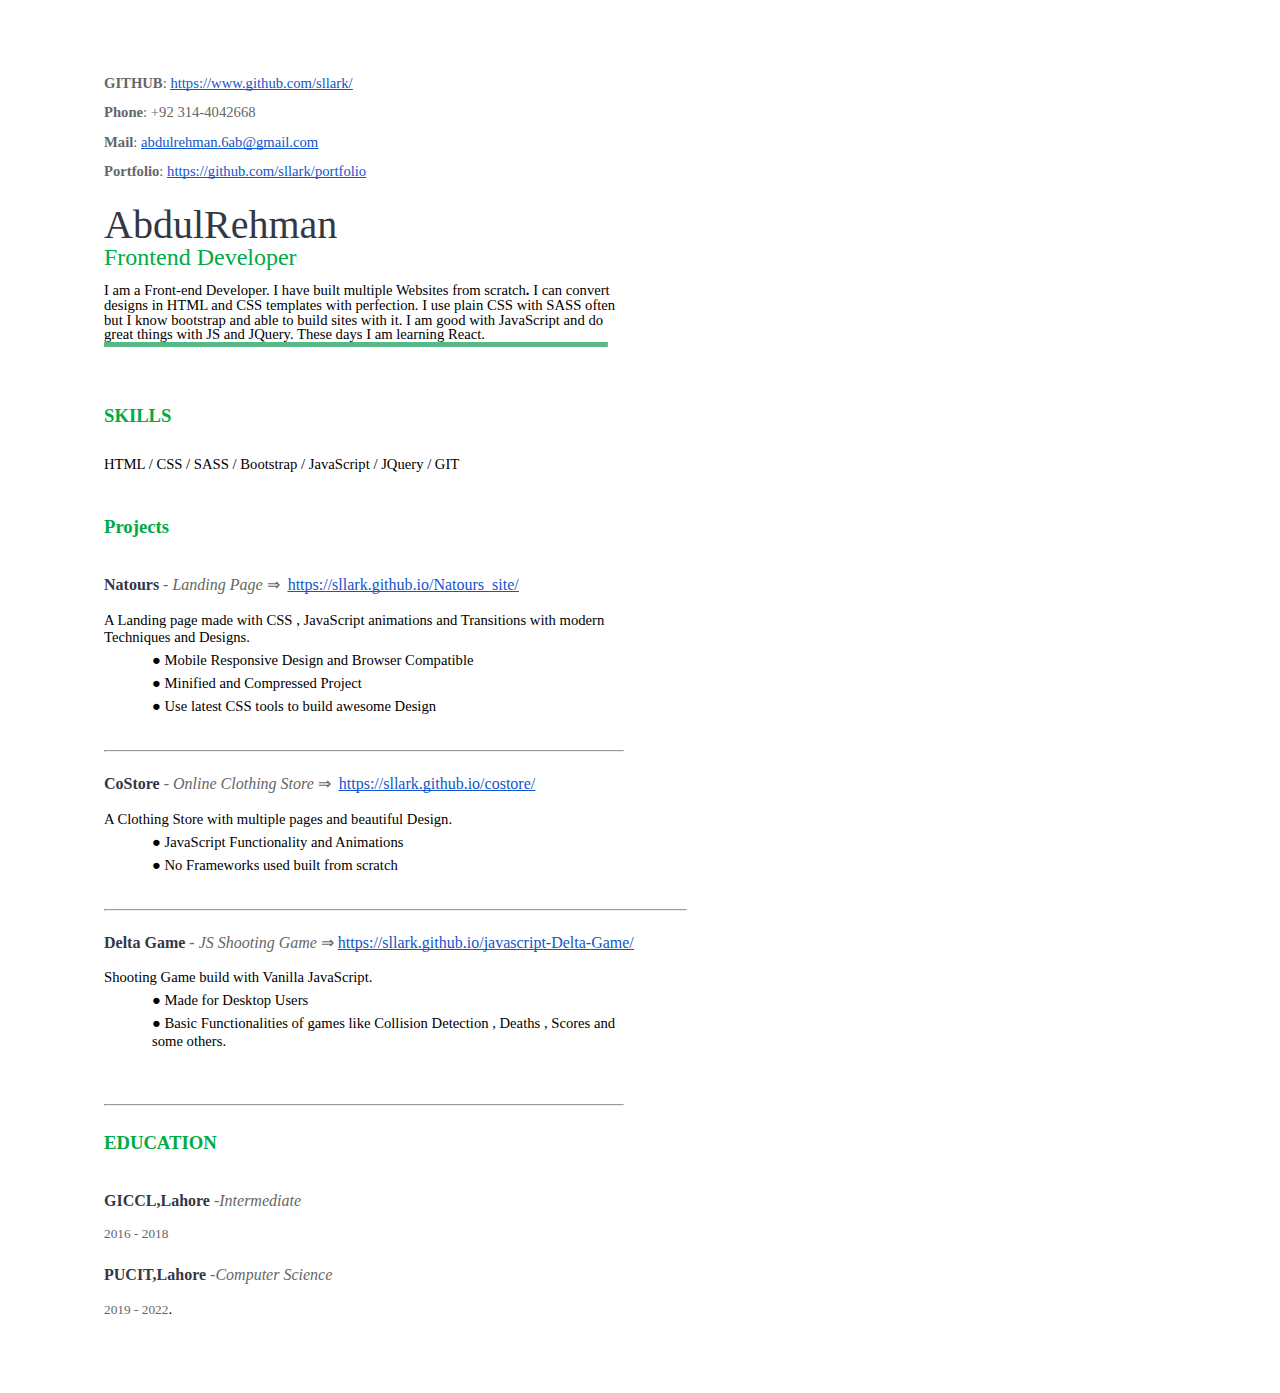
==== Resume.html @ 4c6b4645 "add Resume in Porfolio" ====
<html><head><meta content="text/html; charset=UTF-8" http-equiv="content-type"><style type="text/css">@import url('https://themes.googleusercontent.com/fonts/css?kit=3qINvnjb346LubKDfLRn69t6G6Z1RrRfgULZ1AHo7mPOfsfM6rvuuu7h1pY3r_-A');ul.lst-kix_q43nwmkvrt8-7{list-style-type:none}ul.lst-kix_q43nwmkvrt8-6{list-style-type:none}ul.lst-kix_q43nwmkvrt8-8{list-style-type:none}ul.lst-kix_q43nwmkvrt8-3{list-style-type:none}ul.lst-kix_q43nwmkvrt8-2{list-style-type:none}ul.lst-kix_q43nwmkvrt8-5{list-style-type:none}ul.lst-kix_q43nwmkvrt8-4{list-style-type:none}ul.lst-kix_71cy10c6bo5c-8{list-style-type:none}ul.lst-kix_71cy10c6bo5c-7{list-style-type:none}ul.lst-kix_71cy10c6bo5c-6{list-style-type:none}ul.lst-kix_71cy10c6bo5c-5{list-style-type:none}ul.lst-kix_71cy10c6bo5c-4{list-style-type:none}ul.lst-kix_71cy10c6bo5c-3{list-style-type:none}ul.lst-kix_71cy10c6bo5c-2{list-style-type:none}.lst-kix_q43nwmkvrt8-0>li:before{content:"\0025cf  "}.lst-kix_q43nwmkvrt8-1>li:before{content:"\0025cb  "}ul.lst-kix_71cy10c6bo5c-1{list-style-type:none}ul.lst-kix_71cy10c6bo5c-0{list-style-type:none}.lst-kix_q43nwmkvrt8-2>li:before{content:"\0025a0  "}.lst-kix_q43nwmkvrt8-4>li:before{content:"\0025cb  "}ul.lst-kix_dpieomdpoi58-0{list-style-type:none}ul.lst-kix_dpieomdpoi58-1{list-style-type:none}.lst-kix_q43nwmkvrt8-3>li:before{content:"\0025cf  "}ul.lst-kix_dpieomdpoi58-4{list-style-type:none}.lst-kix_q43nwmkvrt8-8>li:before{content:"\0025a0  "}ul.lst-kix_dpieomdpoi58-5{list-style-type:none}ul.lst-kix_dpieomdpoi58-2{list-style-type:none}ul.lst-kix_dpieomdpoi58-3{list-style-type:none}ul.lst-kix_dpieomdpoi58-8{list-style-type:none}.lst-kix_q43nwmkvrt8-6>li:before{content:"\0025cf  "}ul.lst-kix_dpieomdpoi58-6{list-style-type:none}.lst-kix_q43nwmkvrt8-5>li:before{content:"\0025a0  "}ul.lst-kix_dpieomdpoi58-7{list-style-type:none}.lst-kix_dpieomdpoi58-1>li:before{content:"\0025cb  "}.lst-kix_dpieomdpoi58-2>li:before{content:"\0025a0  "}.lst-kix_q43nwmkvrt8-7>li:before{content:"\0025cb  "}.lst-kix_dpieomdpoi58-4>li:before{content:"\0025cb  "}.lst-kix_dpieomdpoi58-3>li:before{content:"\0025cf  "}.lst-kix_dpieomdpoi58-5>li:before{content:"\0025a0  "}.lst-kix_dpieomdpoi58-0>li:before{content:"\0025cf  "}.lst-kix_dpieomdpoi58-8>li:before{content:"\0025a0  "}.lst-kix_dpieomdpoi58-7>li:before{content:"\0025cb  "}.lst-kix_dpieomdpoi58-6>li:before{content:"\0025cf  "}.lst-kix_71cy10c6bo5c-5>li:before{content:"\0025a0  "}.lst-kix_71cy10c6bo5c-6>li:before{content:"\0025cf  "}.lst-kix_71cy10c6bo5c-7>li:before{content:"\0025cb  "}.lst-kix_71cy10c6bo5c-8>li:before{content:"\0025a0  "}.lst-kix_71cy10c6bo5c-3>li:before{content:"\0025cf  "}.lst-kix_71cy10c6bo5c-4>li:before{content:"\0025cb  "}.lst-kix_71cy10c6bo5c-2>li:before{content:"\0025a0  "}.lst-kix_71cy10c6bo5c-1>li:before{content:"\0025cb  "}ul.lst-kix_q43nwmkvrt8-1{list-style-type:none}ul.lst-kix_q43nwmkvrt8-0{list-style-type:none}.lst-kix_71cy10c6bo5c-0>li:before{content:"\0025cf  "}ol{margin:0;padding:0}table td,table th{padding:0}.c4{margin-left:36pt;padding-top:4pt;padding-left:0pt;padding-bottom:0pt;line-height:1.2;orphans:2;widows:2;text-align:left}.c18{padding-top:10pt;padding-bottom:0pt;line-height:1.0;orphans:2;widows:2;text-align:left;margin-right:-47.2pt}.c5{color:#000000;font-weight:400;text-decoration:none;vertical-align:baseline;font-size:11pt;font-family:"Proxima Nova";font-style:normal}.c1{color:#353744;font-weight:400;text-decoration:none;vertical-align:baseline;font-size:30pt;font-family:"Proxima Nova";font-style:normal}.c22{padding-top:6pt;padding-bottom:0pt;line-height:1.0;page-break-after:avoid;orphans:2;widows:2;text-align:left}.c24{padding-top:24pt;padding-bottom:10pt;line-height:1.0;page-break-after:avoid;orphans:2;widows:2;text-align:left}.c8{padding-top:4pt;padding-bottom:0pt;line-height:1.0;orphans:2;widows:2;text-align:left;height:11pt}.c28{padding-top:24pt;padding-bottom:10pt;line-height:1.0;orphans:2;widows:2;text-align:left}.c19{padding-top:10pt;padding-bottom:0pt;line-height:1.0;orphans:2;widows:2;text-align:left}.c6{padding-top:0pt;padding-bottom:0pt;line-height:1.0;orphans:2;widows:2;text-align:left}.c13{font-weight:400;text-decoration:none;vertical-align:baseline;font-size:11pt;font-family:"Proxima Nova";font-style:normal}.c16{padding-top:4pt;padding-bottom:0pt;line-height:1.2;orphans:2;widows:2;text-align:left}.c2{font-weight:400;text-decoration:none;vertical-align:baseline;font-size:12pt;font-family:"Proxima Nova";font-style:normal}.c14{padding-top:4pt;padding-bottom:0pt;line-height:1.0;orphans:2;widows:2;text-align:left}.c11{font-weight:400;text-decoration:none;vertical-align:baseline;font-size:10pt;font-family:"Proxima Nova";font-style:normal}.c7{text-decoration-skip-ink:none;-webkit-text-decoration-skip:none;color:#1155cc;text-decoration:underline}.c27{color:#00ab44;font-size:14pt;font-family:"Proxima Nova";font-style:normal}.c29{color:#53bb84;font-size:14pt;font-family:"Proxima Nova";font-style:normal}.c30{color:#00ab44;font-size:18pt;font-style:normal}.c15{background-color:#ffffff;max-width:389.8pt;padding:36pt 150.2pt 36pt 72pt}.c26{text-decoration:none;vertical-align:baseline}.c10{color:inherit;text-decoration:inherit}.c12{font-style:italic;font-weight:400}.c20{font-weight:400;font-family:"Proxima Nova"}.c9{padding:0;margin:0}.c21{font-size:12pt;font-family:"Proxima Nova"}.c17{font-size:10pt}.c23{height:11pt}.c25{font-weight:400}.c3{font-weight:700}.c0{color:#666666}.title{padding-top:6pt;color:#353744;font-size:30pt;padding-bottom:0pt;font-family:"Proxima Nova";line-height:1.0;page-break-after:avoid;orphans:2;widows:2;text-align:left}.subtitle{padding-top:0pt;color:#00ab44;font-size:18pt;padding-bottom:0pt;font-family:"Proxima Nova";line-height:1.0;page-break-after:avoid;orphans:2;widows:2;text-align:left}li{color:#000000;font-size:11pt;font-family:"Proxima Nova"}p{margin:0;color:#000000;font-size:11pt;font-family:"Proxima Nova"}h1{padding-top:24pt;color:#00ab44;font-weight:700;font-size:14pt;padding-bottom:10pt;font-family:"Proxima Nova";line-height:1.0;page-break-after:avoid;orphans:2;widows:2;text-align:left}h2{padding-top:10pt;color:#353744;font-weight:700;font-size:12pt;padding-bottom:0pt;font-family:"Proxima Nova";line-height:1.0;page-break-after:avoid;orphans:2;widows:2;text-align:left}h3{padding-top:10pt;color:#353744;font-weight:700;font-size:11pt;padding-bottom:0pt;font-family:"Proxima Nova";line-height:1.0;page-break-after:avoid;orphans:2;widows:2;text-align:left}h4{padding-top:8pt;-webkit-text-decoration-skip:none;color:#666666;text-decoration:underline;font-size:11pt;padding-bottom:0pt;line-height:1.2;page-break-after:avoid;text-decoration-skip-ink:none;font-family:"Trebuchet MS";orphans:2;widows:2;text-align:left}h5{padding-top:8pt;color:#666666;font-size:11pt;padding-bottom:0pt;font-family:"Trebuchet MS";line-height:1.2;page-break-after:avoid;orphans:2;widows:2;text-align:left}h6{padding-top:8pt;color:#666666;font-size:11pt;padding-bottom:0pt;font-family:"Trebuchet MS";line-height:1.2;page-break-after:avoid;font-style:italic;orphans:2;widows:2;text-align:left}</style></head><body class="c15"><div><p class="c8"><span class="c5"></span></p></div><p class="c6"><span class="c3 c0">GITHUB</span><span class="c0">: </span><span class="c7"><a class="c10" href="https://www.google.com/url?q=https://www.github.com/sllark/&amp;sa=D&amp;ust=1560142773762000">https://www.github.com/sllark/</a></span></p><p class="c6">
  <br><span class="c0 c3">Phone</span><span class="c0">: </span><span class="c0">+92 314-4042668</span></p><p class="c6"> <br><span class="c3 c0">Mail</span><span class="c0">: </span><span class="c7"><a class="c10" href="mailto:abdulrehman.6ab@gmail.com">abdulrehman.6ab</a></span><span class="c7 c20"><a class="c10" href="mailto:abdulrehman.6ab@gmail.com">@</a></span><span class="c7"><a class="c10" href="mailto:abdulrehman.6ab@gmail.com">gmail</a></span><span class="c7 c20"><a class="c10" href="mailto:abdulrehman.6ab@gmail.com">.com</a></span></p><p class="c6"> <br><span class="c3 c0">Portfolio</span><span class="c0">: </span><span class="c7"><a class="c10" href="https://www.google.com/url?q=https://github.com/sllark/portfolio&amp;sa=D&amp;ust=1560142773763000">https://github.com/sllark/portfolio</a></span></p>
<br><p class="c22 title" id="h.5x0d5h95i329"><span class="c1">AbdulRehman</span></p><p class="c6 subtitle" id="h.sbziogryzzql"><span class="c26 c20 c30">Frontend Developer</span></p><p class="c6"> <br><span>I am a Front-end Developer. I have built multiple Websites from scratch</span><span class="c3">. </span><span>I can convert designs in HTML and CSS templates with perfection. I use plain CSS with SASS often but I know bootstrap and able to build sites with it. I am good with JavaScript and do great things with JS and JQuery. These days I am learning React.</span>
  <br><span style="overflow: hidden; display: inline-block; margin: 0.00px 0.00px; border: 0.00px solid #000000; transform: rotate(0.00rad) translateZ(0px); -webkit-transform: rotate(0.00rad) translateZ(0px); width: 504.00px; height: 5.33px;"><img alt="" src="images/image1.png" style="width: 504.00px; height: 5.33px; margin-left: 0.00px; margin-top: 0.00px; transform: rotate(0.00rad) translateZ(0px); -webkit-transform: rotate(0.00rad) translateZ(0px);" title="horizontal line"></span></p><p class="c6 c23"><span class="c13 c0"></span></p><h1 class="c24" id="h.inx73jfg7qti"><span class="c27 c26 c3">SKILLS</span></h1><p class="c16"><span class="c5">HTML / CSS / SASS / Bootstrap / JavaScript / JQuery / GIT</span>
</p><h1 class="c28" id="h.5sh58lh512k2">
  <span>Projects</span></h1><h2 class="c19" id="h.mu43qcboozqe"><span>Natours</span><span class="c12 c21 c0">&nbsp;- </span><span class="c12 c0">Landing Page </span><span class="c25 c0">&rArr; &nbsp;</span><span class="c7 c25"><a class="c10" href="https://www.google.com/url?q=https://sllark.github.io/Natours_site/&amp;sa=D&amp;ust=1560142773766000">https://sllark.github.io/Natours_site/</a></span></h2><p class="c16"><span>A Landing page made with CSS , JavaScript animations and Transitions with modern Techniques and Designs.</span></p><ul class="c9 lst-kix_q43nwmkvrt8-0 start"><li class="c4"><span class="c5">Mobile Responsive Design and Browser Compatible</span></li><li class="c4"><span class="c5">Minified and Compressed Project</span></li><li class="c4"><span>Use latest CSS tools to build awesome Design</span></li></ul><h2 class="c19" id="h.25ksbxwbal7a">
  <hr>
  <br><span>CoStore </span><span class="c12 c21 c0">- </span><span class="c0 c12">Online Clothing Store </span><span class="c0 c25">&rArr; &nbsp;</span><span class="c7 c25"><a class="c10" href="https://www.google.com/url?q=https://sllark.github.io/costore/&amp;sa=D&amp;ust=1560142773767000">https://sllark.github.io/costore/</a></span></h2><p class="c16"><span>A Clothing Store with multiple pages and beautiful Design. </span></p><ul class="c9 lst-kix_71cy10c6bo5c-0 start"><li class="c4"><span>JavaScript Functionality and Animations</span></li><li class="c4"><span>No Frameworks used built from scratch</span></li></ul><h2 class="c18" id="h.qttiqnuhschn">
  <hr>
  <br><span>Delta Game</span><span class="c12 c0 c21">&nbsp;- </span><span class="c12 c0">JS Shooting Game </span><span class="c25 c0">&rArr; </span><span class="c7 c25"><a class="c10" href="https://www.google.com/url?q=https://sllark.github.io/javascript-Delta-Game/&amp;sa=D&amp;ust=1560142773767000">https://sllark.github.io/javascript-Delta-Game/</a></span></h2><p class="c16"><span>Shooting Game build with Vanilla JavaScript. </span></p><ul class="c9 lst-kix_dpieomdpoi58-0 start"><li class="c4"><span>Made for Desktop Users</span></li><li class="c4"><span>Basic Functionalities of games like Collision Detection , Deaths , Scores and some others.</span></li></ul><h1 class="c28" id="h.pwnp1k6vsbh1">
  <hr>
  <br><span class="c26 c3 c27">EDUCATION</span></h1><h2 class="c19" id="h.jpv9v4b642w5"><span>GICCL,Lahore </span><span class="c12 c21 c0 c26">-Intermediate</span></h2><p class="c14"><span class="c11 c0">2016 - 2018</span></p><h2 class="c19" id="h.jjemr687n1lr"><span>PUCIT,Lahore </span><span class="c26 c12 c21 c0">-Computer Science</span></h2><p class="c14"><span class="c0 c17">2019 - 2022</span><span class="c5">.</span></p><p class="c16 c23"><span class="c5"></span></p></body></html>
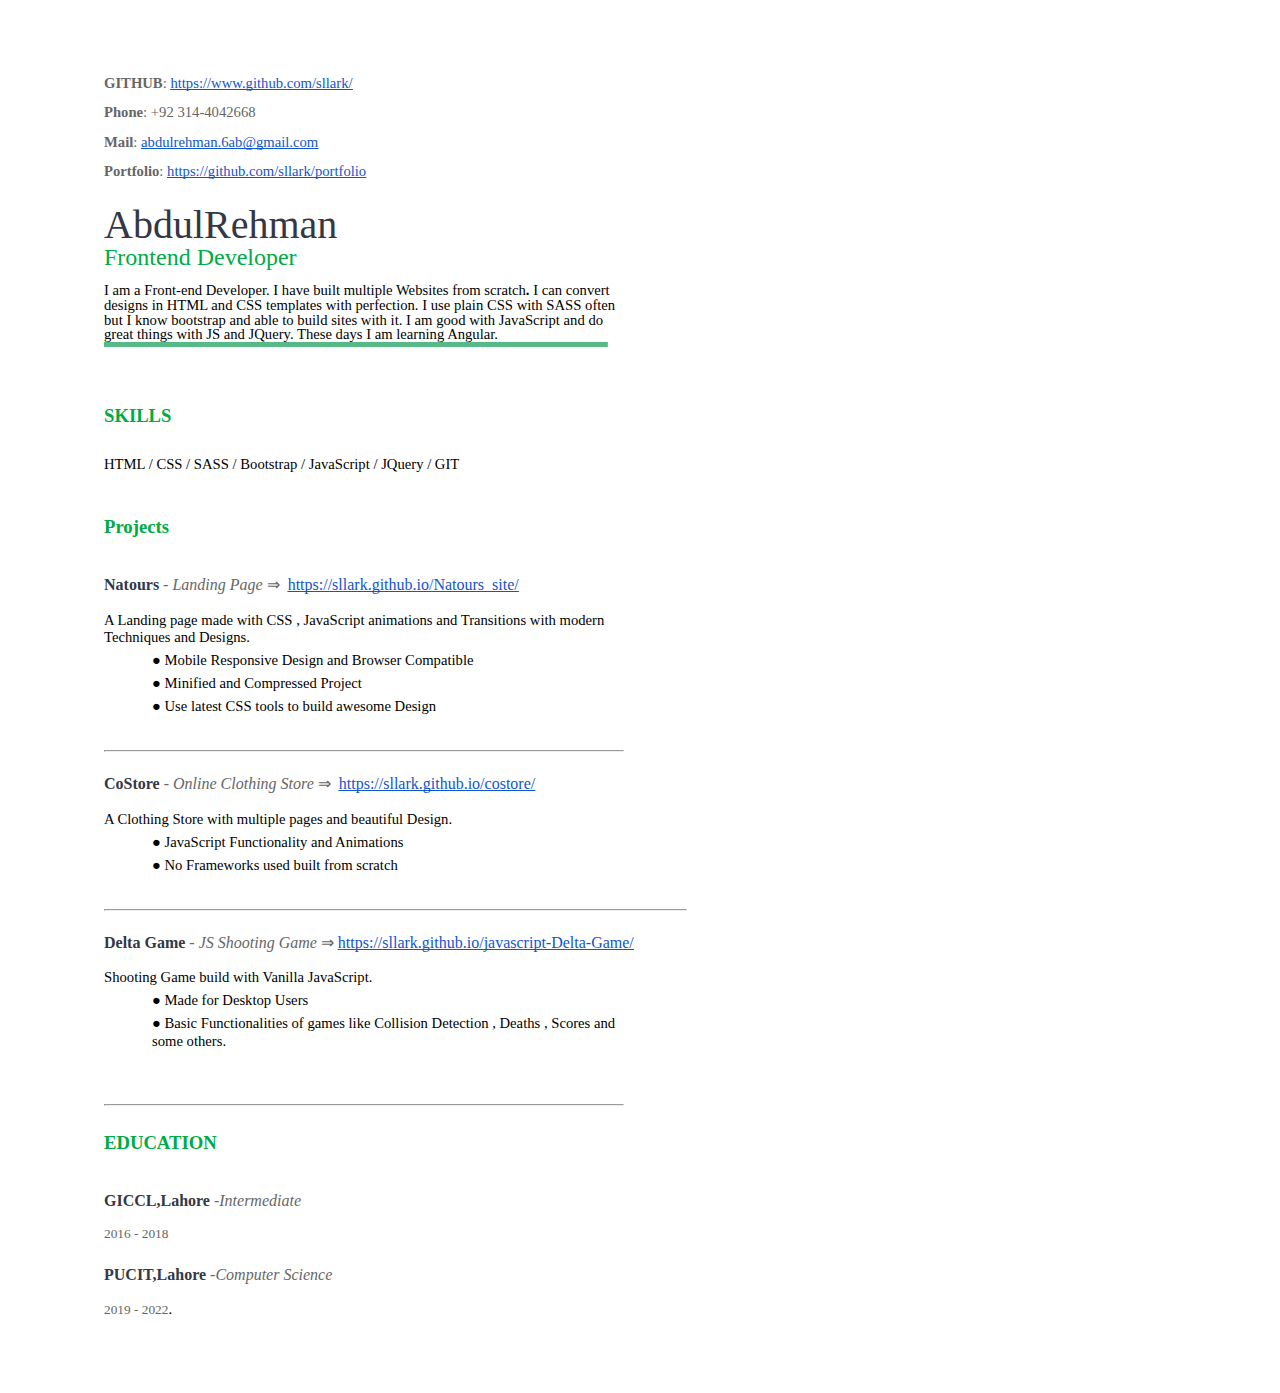
==== commit 6a96147f: "Resume Updated" ====
--- a/Resume.html
+++ b/Resume.html
@@ -1,6 +1,6 @@
 <html><head><meta content="text/html; charset=UTF-8" http-equiv="content-type"><style type="text/css">@import url('https://themes.googleusercontent.com/fonts/css?kit=3qINvnjb346LubKDfLRn69t6G6Z1RrRfgULZ1AHo7mPOfsfM6rvuuu7h1pY3r_-A');ul.lst-kix_q43nwmkvrt8-7{list-style-type:none}ul.lst-kix_q43nwmkvrt8-6{list-style-type:none}ul.lst-kix_q43nwmkvrt8-8{list-style-type:none}ul.lst-kix_q43nwmkvrt8-3{list-style-type:none}ul.lst-kix_q43nwmkvrt8-2{list-style-type:none}ul.lst-kix_q43nwmkvrt8-5{list-style-type:none}ul.lst-kix_q43nwmkvrt8-4{list-style-type:none}ul.lst-kix_71cy10c6bo5c-8{list-style-type:none}ul.lst-kix_71cy10c6bo5c-7{list-style-type:none}ul.lst-kix_71cy10c6bo5c-6{list-style-type:none}ul.lst-kix_71cy10c6bo5c-5{list-style-type:none}ul.lst-kix_71cy10c6bo5c-4{list-style-type:none}ul.lst-kix_71cy10c6bo5c-3{list-style-type:none}ul.lst-kix_71cy10c6bo5c-2{list-style-type:none}.lst-kix_q43nwmkvrt8-0>li:before{content:"\0025cf  "}.lst-kix_q43nwmkvrt8-1>li:before{content:"\0025cb  "}ul.lst-kix_71cy10c6bo5c-1{list-style-type:none}ul.lst-kix_71cy10c6bo5c-0{list-style-type:none}.lst-kix_q43nwmkvrt8-2>li:before{content:"\0025a0  "}.lst-kix_q43nwmkvrt8-4>li:before{content:"\0025cb  "}ul.lst-kix_dpieomdpoi58-0{list-style-type:none}ul.lst-kix_dpieomdpoi58-1{list-style-type:none}.lst-kix_q43nwmkvrt8-3>li:before{content:"\0025cf  "}ul.lst-kix_dpieomdpoi58-4{list-style-type:none}.lst-kix_q43nwmkvrt8-8>li:before{content:"\0025a0  "}ul.lst-kix_dpieomdpoi58-5{list-style-type:none}ul.lst-kix_dpieomdpoi58-2{list-style-type:none}ul.lst-kix_dpieomdpoi58-3{list-style-type:none}ul.lst-kix_dpieomdpoi58-8{list-style-type:none}.lst-kix_q43nwmkvrt8-6>li:before{content:"\0025cf  "}ul.lst-kix_dpieomdpoi58-6{list-style-type:none}.lst-kix_q43nwmkvrt8-5>li:before{content:"\0025a0  "}ul.lst-kix_dpieomdpoi58-7{list-style-type:none}.lst-kix_dpieomdpoi58-1>li:before{content:"\0025cb  "}.lst-kix_dpieomdpoi58-2>li:before{content:"\0025a0  "}.lst-kix_q43nwmkvrt8-7>li:before{content:"\0025cb  "}.lst-kix_dpieomdpoi58-4>li:before{content:"\0025cb  "}.lst-kix_dpieomdpoi58-3>li:before{content:"\0025cf  "}.lst-kix_dpieomdpoi58-5>li:before{content:"\0025a0  "}.lst-kix_dpieomdpoi58-0>li:before{content:"\0025cf  "}.lst-kix_dpieomdpoi58-8>li:before{content:"\0025a0  "}.lst-kix_dpieomdpoi58-7>li:before{content:"\0025cb  "}.lst-kix_dpieomdpoi58-6>li:before{content:"\0025cf  "}.lst-kix_71cy10c6bo5c-5>li:before{content:"\0025a0  "}.lst-kix_71cy10c6bo5c-6>li:before{content:"\0025cf  "}.lst-kix_71cy10c6bo5c-7>li:before{content:"\0025cb  "}.lst-kix_71cy10c6bo5c-8>li:before{content:"\0025a0  "}.lst-kix_71cy10c6bo5c-3>li:before{content:"\0025cf  "}.lst-kix_71cy10c6bo5c-4>li:before{content:"\0025cb  "}.lst-kix_71cy10c6bo5c-2>li:before{content:"\0025a0  "}.lst-kix_71cy10c6bo5c-1>li:before{content:"\0025cb  "}ul.lst-kix_q43nwmkvrt8-1{list-style-type:none}ul.lst-kix_q43nwmkvrt8-0{list-style-type:none}.lst-kix_71cy10c6bo5c-0>li:before{content:"\0025cf  "}ol{margin:0;padding:0}table td,table th{padding:0}.c4{margin-left:36pt;padding-top:4pt;padding-left:0pt;padding-bottom:0pt;line-height:1.2;orphans:2;widows:2;text-align:left}.c18{padding-top:10pt;padding-bottom:0pt;line-height:1.0;orphans:2;widows:2;text-align:left;margin-right:-47.2pt}.c5{color:#000000;font-weight:400;text-decoration:none;vertical-align:baseline;font-size:11pt;font-family:"Proxima Nova";font-style:normal}.c1{color:#353744;font-weight:400;text-decoration:none;vertical-align:baseline;font-size:30pt;font-family:"Proxima Nova";font-style:normal}.c22{padding-top:6pt;padding-bottom:0pt;line-height:1.0;page-break-after:avoid;orphans:2;widows:2;text-align:left}.c24{padding-top:24pt;padding-bottom:10pt;line-height:1.0;page-break-after:avoid;orphans:2;widows:2;text-align:left}.c8{padding-top:4pt;padding-bottom:0pt;line-height:1.0;orphans:2;widows:2;text-align:left;height:11pt}.c28{padding-top:24pt;padding-bottom:10pt;line-height:1.0;orphans:2;widows:2;text-align:left}.c19{padding-top:10pt;padding-bottom:0pt;line-height:1.0;orphans:2;widows:2;text-align:left}.c6{padding-top:0pt;padding-bottom:0pt;line-height:1.0;orphans:2;widows:2;text-align:left}.c13{font-weight:400;text-decoration:none;vertical-align:baseline;font-size:11pt;font-family:"Proxima Nova";font-style:normal}.c16{padding-top:4pt;padding-bottom:0pt;line-height:1.2;orphans:2;widows:2;text-align:left}.c2{font-weight:400;text-decoration:none;vertical-align:baseline;font-size:12pt;font-family:"Proxima Nova";font-style:normal}.c14{padding-top:4pt;padding-bottom:0pt;line-height:1.0;orphans:2;widows:2;text-align:left}.c11{font-weight:400;text-decoration:none;vertical-align:baseline;font-size:10pt;font-family:"Proxima Nova";font-style:normal}.c7{text-decoration-skip-ink:none;-webkit-text-decoration-skip:none;color:#1155cc;text-decoration:underline}.c27{color:#00ab44;font-size:14pt;font-family:"Proxima Nova";font-style:normal}.c29{color:#53bb84;font-size:14pt;font-family:"Proxima Nova";font-style:normal}.c30{color:#00ab44;font-size:18pt;font-style:normal}.c15{background-color:#ffffff;max-width:389.8pt;padding:36pt 150.2pt 36pt 72pt}.c26{text-decoration:none;vertical-align:baseline}.c10{color:inherit;text-decoration:inherit}.c12{font-style:italic;font-weight:400}.c20{font-weight:400;font-family:"Proxima Nova"}.c9{padding:0;margin:0}.c21{font-size:12pt;font-family:"Proxima Nova"}.c17{font-size:10pt}.c23{height:11pt}.c25{font-weight:400}.c3{font-weight:700}.c0{color:#666666}.title{padding-top:6pt;color:#353744;font-size:30pt;padding-bottom:0pt;font-family:"Proxima Nova";line-height:1.0;page-break-after:avoid;orphans:2;widows:2;text-align:left}.subtitle{padding-top:0pt;color:#00ab44;font-size:18pt;padding-bottom:0pt;font-family:"Proxima Nova";line-height:1.0;page-break-after:avoid;orphans:2;widows:2;text-align:left}li{color:#000000;font-size:11pt;font-family:"Proxima Nova"}p{margin:0;color:#000000;font-size:11pt;font-family:"Proxima Nova"}h1{padding-top:24pt;color:#00ab44;font-weight:700;font-size:14pt;padding-bottom:10pt;font-family:"Proxima Nova";line-height:1.0;page-break-after:avoid;orphans:2;widows:2;text-align:left}h2{padding-top:10pt;color:#353744;font-weight:700;font-size:12pt;padding-bottom:0pt;font-family:"Proxima Nova";line-height:1.0;page-break-after:avoid;orphans:2;widows:2;text-align:left}h3{padding-top:10pt;color:#353744;font-weight:700;font-size:11pt;padding-bottom:0pt;font-family:"Proxima Nova";line-height:1.0;page-break-after:avoid;orphans:2;widows:2;text-align:left}h4{padding-top:8pt;-webkit-text-decoration-skip:none;color:#666666;text-decoration:underline;font-size:11pt;padding-bottom:0pt;line-height:1.2;page-break-after:avoid;text-decoration-skip-ink:none;font-family:"Trebuchet MS";orphans:2;widows:2;text-align:left}h5{padding-top:8pt;color:#666666;font-size:11pt;padding-bottom:0pt;font-family:"Trebuchet MS";line-height:1.2;page-break-after:avoid;orphans:2;widows:2;text-align:left}h6{padding-top:8pt;color:#666666;font-size:11pt;padding-bottom:0pt;font-family:"Trebuchet MS";line-height:1.2;page-break-after:avoid;font-style:italic;orphans:2;widows:2;text-align:left}</style></head><body class="c15"><div><p class="c8"><span class="c5"></span></p></div><p class="c6"><span class="c3 c0">GITHUB</span><span class="c0">: </span><span class="c7"><a class="c10" href="https://www.google.com/url?q=https://www.github.com/sllark/&amp;sa=D&amp;ust=1560142773762000">https://www.github.com/sllark/</a></span></p><p class="c6">
   <br><span class="c0 c3">Phone</span><span class="c0">: </span><span class="c0">+92 314-4042668</span></p><p class="c6"> <br><span class="c3 c0">Mail</span><span class="c0">: </span><span class="c7"><a class="c10" href="mailto:abdulrehman.6ab@gmail.com">abdulrehman.6ab</a></span><span class="c7 c20"><a class="c10" href="mailto:abdulrehman.6ab@gmail.com">@</a></span><span class="c7"><a class="c10" href="mailto:abdulrehman.6ab@gmail.com">gmail</a></span><span class="c7 c20"><a class="c10" href="mailto:abdulrehman.6ab@gmail.com">.com</a></span></p><p class="c6"> <br><span class="c3 c0">Portfolio</span><span class="c0">: </span><span class="c7"><a class="c10" href="https://www.google.com/url?q=https://github.com/sllark/portfolio&amp;sa=D&amp;ust=1560142773763000">https://github.com/sllark/portfolio</a></span></p>
-<br><p class="c22 title" id="h.5x0d5h95i329"><span class="c1">AbdulRehman</span></p><p class="c6 subtitle" id="h.sbziogryzzql"><span class="c26 c20 c30">Frontend Developer</span></p><p class="c6"> <br><span>I am a Front-end Developer. I have built multiple Websites from scratch</span><span class="c3">. </span><span>I can convert designs in HTML and CSS templates with perfection. I use plain CSS with SASS often but I know bootstrap and able to build sites with it. I am good with JavaScript and do great things with JS and JQuery. These days I am learning React.</span>
+<br><p class="c22 title" id="h.5x0d5h95i329"><span class="c1">AbdulRehman</span></p><p class="c6 subtitle" id="h.sbziogryzzql"><span class="c26 c20 c30">Frontend Developer</span></p><p class="c6"> <br><span>I am a Front-end Developer. I have built multiple Websites from scratch</span><span class="c3">. </span><span>I can convert designs in HTML and CSS templates with perfection. I use plain CSS with SASS often but I know bootstrap and able to build sites with it. I am good with JavaScript and do great things with JS and JQuery. These days I am learning Angular.</span>
   <br><span style="overflow: hidden; display: inline-block; margin: 0.00px 0.00px; border: 0.00px solid #000000; transform: rotate(0.00rad) translateZ(0px); -webkit-transform: rotate(0.00rad) translateZ(0px); width: 504.00px; height: 5.33px;"><img alt="" src="images/image1.png" style="width: 504.00px; height: 5.33px; margin-left: 0.00px; margin-top: 0.00px; transform: rotate(0.00rad) translateZ(0px); -webkit-transform: rotate(0.00rad) translateZ(0px);" title="horizontal line"></span></p><p class="c6 c23"><span class="c13 c0"></span></p><h1 class="c24" id="h.inx73jfg7qti"><span class="c27 c26 c3">SKILLS</span></h1><p class="c16"><span class="c5">HTML / CSS / SASS / Bootstrap / JavaScript / JQuery / GIT</span>
 </p><h1 class="c28" id="h.5sh58lh512k2">
   <span>Projects</span></h1><h2 class="c19" id="h.mu43qcboozqe"><span>Natours</span><span class="c12 c21 c0">&nbsp;- </span><span class="c12 c0">Landing Page </span><span class="c25 c0">&rArr; &nbsp;</span><span class="c7 c25"><a class="c10" href="https://www.google.com/url?q=https://sllark.github.io/Natours_site/&amp;sa=D&amp;ust=1560142773766000">https://sllark.github.io/Natours_site/</a></span></h2><p class="c16"><span>A Landing page made with CSS , JavaScript animations and Transitions with modern Techniques and Designs.</span></p><ul class="c9 lst-kix_q43nwmkvrt8-0 start"><li class="c4"><span class="c5">Mobile Responsive Design and Browser Compatible</span></li><li class="c4"><span class="c5">Minified and Compressed Project</span></li><li class="c4"><span>Use latest CSS tools to build awesome Design</span></li></ul><h2 class="c19" id="h.25ksbxwbal7a">
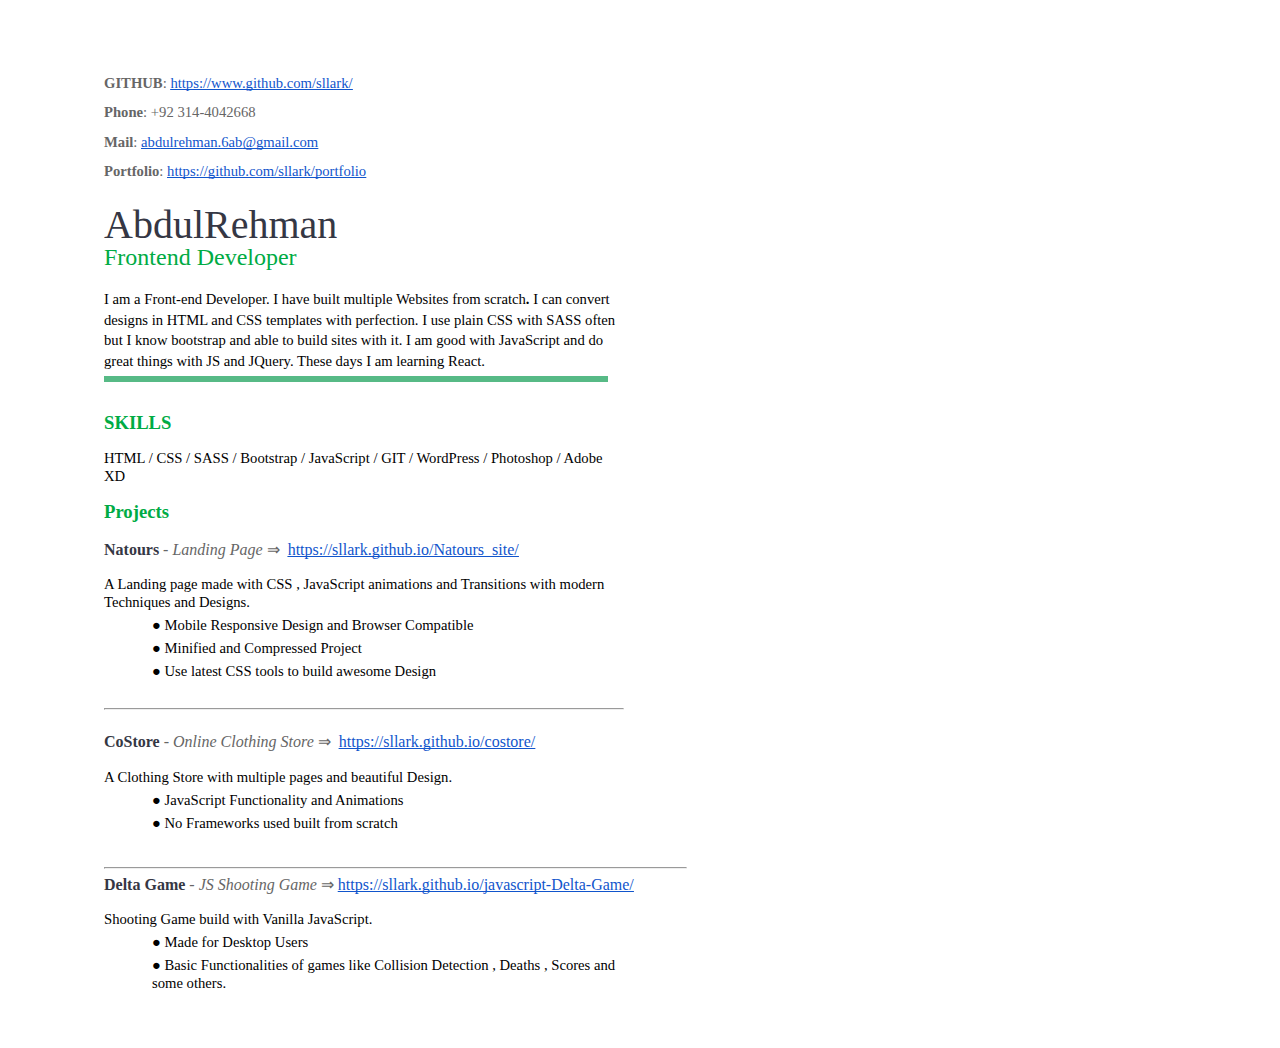
==== commit 89f8d8d2: "updated Reume and added on more project in Portfolio" ====
--- a/Resume.html
+++ b/Resume.html
@@ -1,12 +1,540 @@
-<html><head><meta content="text/html; charset=UTF-8" http-equiv="content-type"><style type="text/css">@import url('https://themes.googleusercontent.com/fonts/css?kit=3qINvnjb346LubKDfLRn69t6G6Z1RrRfgULZ1AHo7mPOfsfM6rvuuu7h1pY3r_-A');ul.lst-kix_q43nwmkvrt8-7{list-style-type:none}ul.lst-kix_q43nwmkvrt8-6{list-style-type:none}ul.lst-kix_q43nwmkvrt8-8{list-style-type:none}ul.lst-kix_q43nwmkvrt8-3{list-style-type:none}ul.lst-kix_q43nwmkvrt8-2{list-style-type:none}ul.lst-kix_q43nwmkvrt8-5{list-style-type:none}ul.lst-kix_q43nwmkvrt8-4{list-style-type:none}ul.lst-kix_71cy10c6bo5c-8{list-style-type:none}ul.lst-kix_71cy10c6bo5c-7{list-style-type:none}ul.lst-kix_71cy10c6bo5c-6{list-style-type:none}ul.lst-kix_71cy10c6bo5c-5{list-style-type:none}ul.lst-kix_71cy10c6bo5c-4{list-style-type:none}ul.lst-kix_71cy10c6bo5c-3{list-style-type:none}ul.lst-kix_71cy10c6bo5c-2{list-style-type:none}.lst-kix_q43nwmkvrt8-0>li:before{content:"\0025cf  "}.lst-kix_q43nwmkvrt8-1>li:before{content:"\0025cb  "}ul.lst-kix_71cy10c6bo5c-1{list-style-type:none}ul.lst-kix_71cy10c6bo5c-0{list-style-type:none}.lst-kix_q43nwmkvrt8-2>li:before{content:"\0025a0  "}.lst-kix_q43nwmkvrt8-4>li:before{content:"\0025cb  "}ul.lst-kix_dpieomdpoi58-0{list-style-type:none}ul.lst-kix_dpieomdpoi58-1{list-style-type:none}.lst-kix_q43nwmkvrt8-3>li:before{content:"\0025cf  "}ul.lst-kix_dpieomdpoi58-4{list-style-type:none}.lst-kix_q43nwmkvrt8-8>li:before{content:"\0025a0  "}ul.lst-kix_dpieomdpoi58-5{list-style-type:none}ul.lst-kix_dpieomdpoi58-2{list-style-type:none}ul.lst-kix_dpieomdpoi58-3{list-style-type:none}ul.lst-kix_dpieomdpoi58-8{list-style-type:none}.lst-kix_q43nwmkvrt8-6>li:before{content:"\0025cf  "}ul.lst-kix_dpieomdpoi58-6{list-style-type:none}.lst-kix_q43nwmkvrt8-5>li:before{content:"\0025a0  "}ul.lst-kix_dpieomdpoi58-7{list-style-type:none}.lst-kix_dpieomdpoi58-1>li:before{content:"\0025cb  "}.lst-kix_dpieomdpoi58-2>li:before{content:"\0025a0  "}.lst-kix_q43nwmkvrt8-7>li:before{content:"\0025cb  "}.lst-kix_dpieomdpoi58-4>li:before{content:"\0025cb  "}.lst-kix_dpieomdpoi58-3>li:before{content:"\0025cf  "}.lst-kix_dpieomdpoi58-5>li:before{content:"\0025a0  "}.lst-kix_dpieomdpoi58-0>li:before{content:"\0025cf  "}.lst-kix_dpieomdpoi58-8>li:before{content:"\0025a0  "}.lst-kix_dpieomdpoi58-7>li:before{content:"\0025cb  "}.lst-kix_dpieomdpoi58-6>li:before{content:"\0025cf  "}.lst-kix_71cy10c6bo5c-5>li:before{content:"\0025a0  "}.lst-kix_71cy10c6bo5c-6>li:before{content:"\0025cf  "}.lst-kix_71cy10c6bo5c-7>li:before{content:"\0025cb  "}.lst-kix_71cy10c6bo5c-8>li:before{content:"\0025a0  "}.lst-kix_71cy10c6bo5c-3>li:before{content:"\0025cf  "}.lst-kix_71cy10c6bo5c-4>li:before{content:"\0025cb  "}.lst-kix_71cy10c6bo5c-2>li:before{content:"\0025a0  "}.lst-kix_71cy10c6bo5c-1>li:before{content:"\0025cb  "}ul.lst-kix_q43nwmkvrt8-1{list-style-type:none}ul.lst-kix_q43nwmkvrt8-0{list-style-type:none}.lst-kix_71cy10c6bo5c-0>li:before{content:"\0025cf  "}ol{margin:0;padding:0}table td,table th{padding:0}.c4{margin-left:36pt;padding-top:4pt;padding-left:0pt;padding-bottom:0pt;line-height:1.2;orphans:2;widows:2;text-align:left}.c18{padding-top:10pt;padding-bottom:0pt;line-height:1.0;orphans:2;widows:2;text-align:left;margin-right:-47.2pt}.c5{color:#000000;font-weight:400;text-decoration:none;vertical-align:baseline;font-size:11pt;font-family:"Proxima Nova";font-style:normal}.c1{color:#353744;font-weight:400;text-decoration:none;vertical-align:baseline;font-size:30pt;font-family:"Proxima Nova";font-style:normal}.c22{padding-top:6pt;padding-bottom:0pt;line-height:1.0;page-break-after:avoid;orphans:2;widows:2;text-align:left}.c24{padding-top:24pt;padding-bottom:10pt;line-height:1.0;page-break-after:avoid;orphans:2;widows:2;text-align:left}.c8{padding-top:4pt;padding-bottom:0pt;line-height:1.0;orphans:2;widows:2;text-align:left;height:11pt}.c28{padding-top:24pt;padding-bottom:10pt;line-height:1.0;orphans:2;widows:2;text-align:left}.c19{padding-top:10pt;padding-bottom:0pt;line-height:1.0;orphans:2;widows:2;text-align:left}.c6{padding-top:0pt;padding-bottom:0pt;line-height:1.0;orphans:2;widows:2;text-align:left}.c13{font-weight:400;text-decoration:none;vertical-align:baseline;font-size:11pt;font-family:"Proxima Nova";font-style:normal}.c16{padding-top:4pt;padding-bottom:0pt;line-height:1.2;orphans:2;widows:2;text-align:left}.c2{font-weight:400;text-decoration:none;vertical-align:baseline;font-size:12pt;font-family:"Proxima Nova";font-style:normal}.c14{padding-top:4pt;padding-bottom:0pt;line-height:1.0;orphans:2;widows:2;text-align:left}.c11{font-weight:400;text-decoration:none;vertical-align:baseline;font-size:10pt;font-family:"Proxima Nova";font-style:normal}.c7{text-decoration-skip-ink:none;-webkit-text-decoration-skip:none;color:#1155cc;text-decoration:underline}.c27{color:#00ab44;font-size:14pt;font-family:"Proxima Nova";font-style:normal}.c29{color:#53bb84;font-size:14pt;font-family:"Proxima Nova";font-style:normal}.c30{color:#00ab44;font-size:18pt;font-style:normal}.c15{background-color:#ffffff;max-width:389.8pt;padding:36pt 150.2pt 36pt 72pt}.c26{text-decoration:none;vertical-align:baseline}.c10{color:inherit;text-decoration:inherit}.c12{font-style:italic;font-weight:400}.c20{font-weight:400;font-family:"Proxima Nova"}.c9{padding:0;margin:0}.c21{font-size:12pt;font-family:"Proxima Nova"}.c17{font-size:10pt}.c23{height:11pt}.c25{font-weight:400}.c3{font-weight:700}.c0{color:#666666}.title{padding-top:6pt;color:#353744;font-size:30pt;padding-bottom:0pt;font-family:"Proxima Nova";line-height:1.0;page-break-after:avoid;orphans:2;widows:2;text-align:left}.subtitle{padding-top:0pt;color:#00ab44;font-size:18pt;padding-bottom:0pt;font-family:"Proxima Nova";line-height:1.0;page-break-after:avoid;orphans:2;widows:2;text-align:left}li{color:#000000;font-size:11pt;font-family:"Proxima Nova"}p{margin:0;color:#000000;font-size:11pt;font-family:"Proxima Nova"}h1{padding-top:24pt;color:#00ab44;font-weight:700;font-size:14pt;padding-bottom:10pt;font-family:"Proxima Nova";line-height:1.0;page-break-after:avoid;orphans:2;widows:2;text-align:left}h2{padding-top:10pt;color:#353744;font-weight:700;font-size:12pt;padding-bottom:0pt;font-family:"Proxima Nova";line-height:1.0;page-break-after:avoid;orphans:2;widows:2;text-align:left}h3{padding-top:10pt;color:#353744;font-weight:700;font-size:11pt;padding-bottom:0pt;font-family:"Proxima Nova";line-height:1.0;page-break-after:avoid;orphans:2;widows:2;text-align:left}h4{padding-top:8pt;-webkit-text-decoration-skip:none;color:#666666;text-decoration:underline;font-size:11pt;padding-bottom:0pt;line-height:1.2;page-break-after:avoid;text-decoration-skip-ink:none;font-family:"Trebuchet MS";orphans:2;widows:2;text-align:left}h5{padding-top:8pt;color:#666666;font-size:11pt;padding-bottom:0pt;font-family:"Trebuchet MS";line-height:1.2;page-break-after:avoid;orphans:2;widows:2;text-align:left}h6{padding-top:8pt;color:#666666;font-size:11pt;padding-bottom:0pt;font-family:"Trebuchet MS";line-height:1.2;page-break-after:avoid;font-style:italic;orphans:2;widows:2;text-align:left}</style></head><body class="c15"><div><p class="c8"><span class="c5"></span></p></div><p class="c6"><span class="c3 c0">GITHUB</span><span class="c0">: </span><span class="c7"><a class="c10" href="https://www.google.com/url?q=https://www.github.com/sllark/&amp;sa=D&amp;ust=1560142773762000">https://www.github.com/sllark/</a></span></p><p class="c6">
-  <br><span class="c0 c3">Phone</span><span class="c0">: </span><span class="c0">+92 314-4042668</span></p><p class="c6"> <br><span class="c3 c0">Mail</span><span class="c0">: </span><span class="c7"><a class="c10" href="mailto:abdulrehman.6ab@gmail.com">abdulrehman.6ab</a></span><span class="c7 c20"><a class="c10" href="mailto:abdulrehman.6ab@gmail.com">@</a></span><span class="c7"><a class="c10" href="mailto:abdulrehman.6ab@gmail.com">gmail</a></span><span class="c7 c20"><a class="c10" href="mailto:abdulrehman.6ab@gmail.com">.com</a></span></p><p class="c6"> <br><span class="c3 c0">Portfolio</span><span class="c0">: </span><span class="c7"><a class="c10" href="https://www.google.com/url?q=https://github.com/sllark/portfolio&amp;sa=D&amp;ust=1560142773763000">https://github.com/sllark/portfolio</a></span></p>
-<br><p class="c22 title" id="h.5x0d5h95i329"><span class="c1">AbdulRehman</span></p><p class="c6 subtitle" id="h.sbziogryzzql"><span class="c26 c20 c30">Frontend Developer</span></p><p class="c6"> <br><span>I am a Front-end Developer. I have built multiple Websites from scratch</span><span class="c3">. </span><span>I can convert designs in HTML and CSS templates with perfection. I use plain CSS with SASS often but I know bootstrap and able to build sites with it. I am good with JavaScript and do great things with JS and JQuery. These days I am learning Angular.</span>
-  <br><span style="overflow: hidden; display: inline-block; margin: 0.00px 0.00px; border: 0.00px solid #000000; transform: rotate(0.00rad) translateZ(0px); -webkit-transform: rotate(0.00rad) translateZ(0px); width: 504.00px; height: 5.33px;"><img alt="" src="images/image1.png" style="width: 504.00px; height: 5.33px; margin-left: 0.00px; margin-top: 0.00px; transform: rotate(0.00rad) translateZ(0px); -webkit-transform: rotate(0.00rad) translateZ(0px);" title="horizontal line"></span></p><p class="c6 c23"><span class="c13 c0"></span></p><h1 class="c24" id="h.inx73jfg7qti"><span class="c27 c26 c3">SKILLS</span></h1><p class="c16"><span class="c5">HTML / CSS / SASS / Bootstrap / JavaScript / JQuery / GIT</span>
-</p><h1 class="c28" id="h.5sh58lh512k2">
-  <span>Projects</span></h1><h2 class="c19" id="h.mu43qcboozqe"><span>Natours</span><span class="c12 c21 c0">&nbsp;- </span><span class="c12 c0">Landing Page </span><span class="c25 c0">&rArr; &nbsp;</span><span class="c7 c25"><a class="c10" href="https://www.google.com/url?q=https://sllark.github.io/Natours_site/&amp;sa=D&amp;ust=1560142773766000">https://sllark.github.io/Natours_site/</a></span></h2><p class="c16"><span>A Landing page made with CSS , JavaScript animations and Transitions with modern Techniques and Designs.</span></p><ul class="c9 lst-kix_q43nwmkvrt8-0 start"><li class="c4"><span class="c5">Mobile Responsive Design and Browser Compatible</span></li><li class="c4"><span class="c5">Minified and Compressed Project</span></li><li class="c4"><span>Use latest CSS tools to build awesome Design</span></li></ul><h2 class="c19" id="h.25ksbxwbal7a">
+<html>
+<head>
+  <meta content="text/html; charset=UTF-8" http-equiv="content-type">
+  <style type="text/css">
+    @import url('https://themes.googleusercontent.com/fonts/css?kit=3qINvnjb346LubKDfLRn69t6G6Z1RrRfgULZ1AHo7mPOfsfM6rvuuu7h1pY3r_-A');
+    ul.lst-kix_q43nwmkvrt8-7 {
+      list-style-type: none
+    }
+    ul.lst-kix_q43nwmkvrt8-6 {
+      list-style-type: none
+    }
+    ul.lst-kix_q43nwmkvrt8-8 {
+      list-style-type: none
+    }
+    ul.lst-kix_q43nwmkvrt8-3 {
+      list-style-type: none
+    }
+    ul.lst-kix_q43nwmkvrt8-2 {
+      list-style-type: none
+    }
+    ul.lst-kix_q43nwmkvrt8-5 {
+      list-style-type: none
+    }
+    ul.lst-kix_q43nwmkvrt8-4 {
+      list-style-type: none
+    }
+    ul.lst-kix_71cy10c6bo5c-8 {
+      list-style-type: none
+    }
+    ul.lst-kix_71cy10c6bo5c-7 {
+      list-style-type: none
+    }
+    ul.lst-kix_71cy10c6bo5c-6 {
+      list-style-type: none
+    }
+    ul.lst-kix_71cy10c6bo5c-5 {
+      list-style-type: none
+    }
+    ul.lst-kix_71cy10c6bo5c-4 {
+      list-style-type: none
+    }
+    ul.lst-kix_71cy10c6bo5c-3 {
+      list-style-type: none
+    }
+    ul.lst-kix_71cy10c6bo5c-2 {
+      list-style-type: none
+    }
+    .lst-kix_q43nwmkvrt8-0>li:before {
+      content: "\0025cf  "
+    }
+    .lst-kix_q43nwmkvrt8-1>li:before {
+      content: "\0025cb  "
+    }
+    ul.lst-kix_71cy10c6bo5c-1 {
+      list-style-type: none
+    }
+    ul.lst-kix_71cy10c6bo5c-0 {
+      list-style-type: none
+    }
+    .lst-kix_q43nwmkvrt8-2>li:before {
+      content: "\0025a0  "
+    }
+    .lst-kix_q43nwmkvrt8-4>li:before {
+      content: "\0025cb  "
+    }
+    ul.lst-kix_dpieomdpoi58-0 {
+      list-style-type: none
+    }
+    ul.lst-kix_dpieomdpoi58-1 {
+      list-style-type: none
+    }
+    .lst-kix_q43nwmkvrt8-3>li:before {
+      content: "\0025cf  "
+    }
+    ul.lst-kix_dpieomdpoi58-4 {
+      list-style-type: none
+    }
+    .lst-kix_q43nwmkvrt8-8>li:before {
+      content: "\0025a0  "
+    }
+    ul.lst-kix_dpieomdpoi58-5 {
+      list-style-type: none
+    }
+    ul.lst-kix_dpieomdpoi58-2 {
+      list-style-type: none
+    }
+    ul.lst-kix_dpieomdpoi58-3 {
+      list-style-type: none
+    }
+    ul.lst-kix_dpieomdpoi58-8 {
+      list-style-type: none
+    }
+    .lst-kix_q43nwmkvrt8-6>li:before {
+      content: "\0025cf  "
+    }
+    ul.lst-kix_dpieomdpoi58-6 {
+      list-style-type: none
+    }
+    .lst-kix_q43nwmkvrt8-5>li:before {
+      content: "\0025a0  "
+    }
+    ul.lst-kix_dpieomdpoi58-7 {
+      list-style-type: none
+    }
+    .lst-kix_dpieomdpoi58-1>li:before {
+      content: "\0025cb  "
+    }
+    .lst-kix_dpieomdpoi58-2>li:before {
+      content: "\0025a0  "
+    }
+    .lst-kix_q43nwmkvrt8-7>li:before {
+      content: "\0025cb  "
+    }
+    .lst-kix_dpieomdpoi58-4>li:before {
+      content: "\0025cb  "
+    }
+    .lst-kix_dpieomdpoi58-3>li:before {
+      content: "\0025cf  "
+    }
+    .lst-kix_dpieomdpoi58-5>li:before {
+      content: "\0025a0  "
+    }
+    .lst-kix_dpieomdpoi58-0>li:before {
+      content: "\0025cf  "
+    }
+    .lst-kix_dpieomdpoi58-8>li:before {
+      content: "\0025a0  "
+    }
+    .lst-kix_dpieomdpoi58-7>li:before {
+      content: "\0025cb  "
+    }
+    .lst-kix_dpieomdpoi58-6>li:before {
+      content: "\0025cf  "
+    }
+    .lst-kix_71cy10c6bo5c-5>li:before {
+      content: "\0025a0  "
+    }
+    .lst-kix_71cy10c6bo5c-6>li:before {
+      content: "\0025cf  "
+    }
+    .lst-kix_71cy10c6bo5c-7>li:before {
+      content: "\0025cb  "
+    }
+    .lst-kix_71cy10c6bo5c-8>li:before {
+      content: "\0025a0  "
+    }
+    .lst-kix_71cy10c6bo5c-3>li:before {
+      content: "\0025cf  "
+    }
+    .lst-kix_71cy10c6bo5c-4>li:before {
+      content: "\0025cb  "
+    }
+    .lst-kix_71cy10c6bo5c-2>li:before {
+      content: "\0025a0  "
+    }
+    .lst-kix_71cy10c6bo5c-1>li:before {
+      content: "\0025cb  "
+    }
+    ul.lst-kix_q43nwmkvrt8-1 {
+      list-style-type: none
+    }
+    ul.lst-kix_q43nwmkvrt8-0 {
+      list-style-type: none
+    }
+    .lst-kix_71cy10c6bo5c-0>li:before {
+      content: "\0025cf  "
+    }
+    ol {
+      margin: 0;
+      padding: 0
+    }
+    table td,
+    table th {
+      padding: 0
+    }
+    .c4 {
+      margin-left: 36pt;
+      padding-top: 4pt;
+      padding-left: 0pt;
+      padding-bottom: 0pt;
+      line-height: 1.2;
+      orphans: 2;
+      widows: 2;
+      text-align: left
+    }
+    .c18 {
+      padding-top: 10pt;
+      padding-bottom: 0pt;
+      line-height: 1.0;
+      orphans: 2;
+      widows: 2;
+      text-align: left;
+      margin-right: -47.2pt
+    }
+    .c5 {
+      color: #000000;
+      font-weight: 400;
+      text-decoration: none;
+      vertical-align: baseline;
+      font-size: 11pt;
+      font-family: "Proxima Nova";
+      font-style: normal
+    }
+    .c1 {
+      color: #353744;
+      font-weight: 400;
+      text-decoration: none;
+      vertical-align: baseline;
+      font-size: 30pt;
+      font-family: "Proxima Nova";
+      font-style: normal
+    }
+    .c22 {
+      padding-top: 6pt;
+      padding-bottom: 0pt;
+      line-height: 1.0;
+      page-break-after: avoid;
+      orphans: 2;
+      widows: 2;
+      text-align: left
+    }
+    .c24 {
+      padding: 0;
+      line-height: 1.0;
+      page-break-after: avoid;
+      orphans: 2;
+      widows: 2;
+      text-align: left
+    }
+    .c8 {
+      padding-top: 4pt;
+      padding-bottom: 0pt;
+      line-height: 1.0;
+      orphans: 2;
+      widows: 2;
+      text-align: left;
+      height: 11pt
+    }
+    .c28 {
+      padding: 5px 0 0;
+      line-height: 1.0;
+      orphans: 2;
+      widows: 2;
+      text-align: left
+    }
+    .c19 {
+      padding-top: 5pt;
+      line-height: 1.0;
+      orphans: 2;
+      widows: 2;
+      text-align: left
+    }
+    .c6 {
+      padding-top: 0pt;
+      padding-bottom: 0pt;
+      line-height: 1.0;
+      orphans: 2;
+      widows: 2;
+      text-align: left
+    }
+    .c13 {
+      font-weight: 400;
+      text-decoration: none;
+      vertical-align: baseline;
+      font-size: 11pt;
+      font-family: "Proxima Nova";
+      font-style: normal
+    }
+    .c16 {
+      padding-top: 4pt;
+      padding-bottom: 0pt;
+      line-height: 1.2;
+      orphans: 2;
+      widows: 2;
+      text-align: left
+    }
+    .c2 {
+      font-weight: 400;
+      text-decoration: none;
+      vertical-align: baseline;
+      font-size: 12pt;
+      font-family: "Proxima Nova";
+      font-style: normal
+    }
+    .c14 {
+      padding-top: 4pt;
+      padding-bottom: 0pt;
+      line-height: 1.0;
+      orphans: 2;
+      widows: 2;
+      text-align: left
+    }
+    .c11 {
+      font-weight: 400;
+      text-decoration: none;
+      vertical-align: baseline;
+      font-size: 10pt;
+      font-family: "Proxima Nova";
+      font-style: normal
+    }
+    .c7 {
+      text-decoration-skip-ink: none;
+      -webkit-text-decoration-skip: none;
+      color: #1155cc;
+      text-decoration: underline
+    }
+    .c27 {
+      color: #00ab44;
+      font-size: 14pt;
+      font-family: "Proxima Nova";
+      font-style: normal
+    }
+    .c29 {
+      color: #53bb84;
+      font-size: 14pt;
+      font-family: "Proxima Nova";
+      font-style: normal
+    }
+    .c30 {
+      color: #00ab44;
+      font-size: 18pt;
+      font-style: normal
+    }
+    .c15 {
+      background-color: #ffffff;
+      max-width: 389.8pt;
+      padding: 36pt 150.2pt 36pt 72pt
+    }
+    .c26 {
+      text-decoration: none;
+      vertical-align: baseline
+    }
+    .c10 {
+      color: inherit;
+      text-decoration: inherit
+    }
+    .c12 {
+      font-style: italic;
+      font-weight: 400
+    }
+    .c20 {
+      font-weight: 400;
+      font-family: "Proxima Nova"
+    }
+    .c9 {
+      padding: 0;
+      margin: 0
+    }
+    .c21 {
+      font-size: 12pt;
+      font-family: "Proxima Nova"
+    }
+    .c17 {
+      font-size: 10pt
+    }
+    .c23 {
+      height: 11pt
+    }
+    .c25 {
+      font-weight: 400
+    }
+    .c3 {
+      font-weight: 700
+    }
+    .c0 {
+      color: #666666
+    }
+    .title {
+      padding-top: 6pt;
+      color: #353744;
+      font-size: 30pt;
+      padding-bottom: 0pt;
+      font-family: "Proxima Nova";
+      line-height: 1.0;
+      page-break-after: avoid;
+      orphans: 2;
+      widows: 2;
+      text-align: left
+    }
+    .subtitle {
+      padding-top: 0pt;
+      color: #00ab44;
+      font-size: 18pt;
+      padding-bottom: 0pt;
+      font-family: "Proxima Nova";
+      line-height: 1.0;
+      page-break-after: avoid;
+      orphans: 2;
+      widows: 2;
+      text-align: left
+    }
+    li {
+      color: #000000;
+      font-size: 11pt;
+      font-family: "Proxima Nova"
+    }
+    p {
+      margin: 0;
+      color: #000000;
+      font-size: 11pt;
+      font-family: "Proxima Nova"
+    }
+    h1 {
+      padding-top: 24pt;
+      color: #00ab44;
+      font-weight: 700;
+      font-size: 14pt;
+      padding-bottom: 10pt;
+      font-family: "Proxima Nova";
+      line-height: 1.0;
+      page-break-after: avoid;
+      orphans: 2;
+      widows: 2;
+      text-align: left
+    }
+    h2 {
+      padding-top: 10pt;
+      color: #353744;
+      font-weight: 700;
+      font-size: 12pt;
+      padding-bottom: 0pt;
+      font-family: "Proxima Nova";
+      line-height: 1.0;
+      page-break-after: avoid;
+      orphans: 2;
+      widows: 2;
+      text-align: left
+    }
+    h3 {
+      padding-top: 10pt;
+      color: #353744;
+      font-weight: 700;
+      font-size: 11pt;
+      padding-bottom: 0pt;
+      font-family: "Proxima Nova";
+      line-height: 1.0;
+      page-break-after: avoid;
+      orphans: 2;
+      widows: 2;
+      text-align: left
+    }
+    h4 {
+      padding-top: 8pt;
+      -webkit-text-decoration-skip: none;
+      color: #666666;
+      text-decoration: underline;
+      font-size: 11pt;
+      padding-bottom: 0pt;
+      line-height: 1.2;
+      page-break-after: avoid;
+      text-decoration-skip-ink: none;
+      font-family: "Trebuchet MS";
+      orphans: 2;
+      widows: 2;
+      text-align: left
+    }
+    h5 {
+      padding-top: 8pt;
+      color: #666666;
+      font-size: 11pt;
+      padding-bottom: 0pt;
+      font-family: "Trebuchet MS";
+      line-height: 1.2;
+      page-break-after: avoid;
+      orphans: 2;
+      widows: 2;
+      text-align: left
+    }
+    h6 {
+      padding-top: 8pt;
+      color: #666666;
+      font-size: 11pt;
+      padding-bottom: 0pt;
+      font-family: "Trebuchet MS";
+      line-height: 1.2;
+      page-break-after: avoid;
+      font-style: italic;
+      orphans: 2;
+      widows: 2;
+      text-align: left
+    }
+    .description{
+      line-height: 1.4;
+    }
+  </style>
+</head>
+<body class="c15">
+<div>
+  <p class="c8"><span class="c5"></span></p>
+</div>
+<p class="c6"><span class="c3 c0">GITHUB</span><span class="c0">: </span><span class="c7"><a class="c10" href="https://www.google.com/url?q=https://www.github.com/sllark/&amp;sa=D&amp;ust=1560142773762000">https://www.github.com/sllark/</a></span></p>
+<p class="c6">
+  <br><span class="c0 c3">Phone</span><span class="c0">: </span><span class="c0">+92 314-4042668</span>
+</p>
+<p class="c6">
+  <br><span class="c3 c0">Mail</span><span class="c0">: </span><span class="c7"><a class="c10" href="mailto:abdulrehman.6ab@gmail.com">abdulrehman.6ab</a></span><span class="c7 c20"><a class="c10" href="mailto:abdulrehman.6ab@gmail.com">@</a></span><span class="c7"><a class="c10" href="mailto:abdulrehman.6ab@gmail.com">gmail</a></span><span class="c7 c20"><a class="c10" href="mailto:abdulrehman.6ab@gmail.com">.com</a></span>
+</p>
+<p class="c6">
+  <br><span class="c3 c0">Portfolio</span><span class="c0">: </span><span class="c7"><a class="c10" href="https://www.google.com/url?q=https://github.com/sllark/portfolio&amp;sa=D&amp;ust=1560142773763000">https://github.com/sllark/portfolio</a></span>
+</p>
+<br>
+<p class="c22 title" id="h.5x0d5h95i329"><span class="c1">AbdulRehman</span></p>
+<p class="c6 subtitle" id="h.sbziogryzzql"><span class="c26 c20 c30">Frontend Developer</span></p>
+<p class="c6 description">
+  <br><span>I am a Front-end Developer. I have built multiple Websites from scratch</span><span class="c3">. </span><span>I can convert designs in HTML and CSS templates with perfection. I use plain CSS with SASS often but I know bootstrap and able to build sites with it. I am good with JavaScript and do great things with JS and JQuery. These days I am learning React.</span>
+  <br><span style="overflow: hidden; display: inline-block; margin: 5px 0; border: 0.00px solid #000000; transform: rotate(0.00rad) translateZ(0px); -webkit-transform: rotate(0.00rad) translateZ(0px); width: 504.00px; height: 5.33px;"><img alt="" src="images/image1.png" style="width: 504.00px; height: 5.33px; margin-left: 0.00px; margin-top: 0.00px; transform: rotate(0.00rad) translateZ(0px); -webkit-transform: rotate(0.00rad) translateZ(0px);" title="horizontal line"></span>
+</p>
+<p class="c6 c23"><span class="c13 c0"></span></p>
+<h1 class="c24" id="h.inx73jfg7qti" ><span class="c27 c26 c3">SKILLS</span></h1>
+<p class="c16"><span class="c5">HTML / CSS / SASS / Bootstrap / JavaScript / GIT / WordPress / Photoshop / Adobe XD</span></p>
+<h1 class="c28" id="h.5sh58lh512k2">
+  <span>Projects</span>
+</h1>
+<h2 class="c19" id="h.mu43qcboozqe"><span>Natours</span><span class="c12 c21 c0">&nbsp;- </span><span class="c12 c0">Landing Page </span><span class="c25 c0">&rArr; &nbsp;</span><span class="c7 c25"><a class="c10" href="https://www.google.com/url?q=https://sllark.github.io/Natours_site/&amp;sa=D&amp;ust=1560142773766000">https://sllark.github.io/Natours_site/</a></span></h2>
+<p class="c16"><span>A Landing page made with CSS , JavaScript animations and Transitions with modern Techniques and Designs.</span></p>
+<ul class="c9 lst-kix_q43nwmkvrt8-0 start">
+  <li class="c4"><span class="c5">Mobile Responsive Design and Browser Compatible</span></li>
+  <li class="c4"><span class="c5">Minified and Compressed Project</span></li>
+  <li class="c4"><span>Use latest CSS tools to build awesome Design</span></li>
+</ul>
+<h2 class="c19" id="h.25ksbxwbal7a">
   <hr>
-  <br><span>CoStore </span><span class="c12 c21 c0">- </span><span class="c0 c12">Online Clothing Store </span><span class="c0 c25">&rArr; &nbsp;</span><span class="c7 c25"><a class="c10" href="https://www.google.com/url?q=https://sllark.github.io/costore/&amp;sa=D&amp;ust=1560142773767000">https://sllark.github.io/costore/</a></span></h2><p class="c16"><span>A Clothing Store with multiple pages and beautiful Design. </span></p><ul class="c9 lst-kix_71cy10c6bo5c-0 start"><li class="c4"><span>JavaScript Functionality and Animations</span></li><li class="c4"><span>No Frameworks used built from scratch</span></li></ul><h2 class="c18" id="h.qttiqnuhschn">
+  <br><span>CoStore </span><span class="c12 c21 c0">- </span><span class="c0 c12">Online Clothing Store </span><span class="c0 c25">&rArr; &nbsp;</span><span class="c7 c25"><a class="c10" href="https://www.google.com/url?q=https://sllark.github.io/costore/&amp;sa=D&amp;ust=1560142773767000">https://sllark.github.io/costore/</a></span>
+</h2>
+<p class="c16"><span>A Clothing Store with multiple pages and beautiful Design. </span></p>
+<ul class="c9 lst-kix_71cy10c6bo5c-0 start">
+  <li class="c4"><span>JavaScript Functionality and Animations</span></li>
+  <li class="c4"><span>No Frameworks used built from scratch</span></li>
+</ul>
+<h2 class="c18" id="h.qttiqnuhschn">
   <hr>
-  <br><span>Delta Game</span><span class="c12 c0 c21">&nbsp;- </span><span class="c12 c0">JS Shooting Game </span><span class="c25 c0">&rArr; </span><span class="c7 c25"><a class="c10" href="https://www.google.com/url?q=https://sllark.github.io/javascript-Delta-Game/&amp;sa=D&amp;ust=1560142773767000">https://sllark.github.io/javascript-Delta-Game/</a></span></h2><p class="c16"><span>Shooting Game build with Vanilla JavaScript. </span></p><ul class="c9 lst-kix_dpieomdpoi58-0 start"><li class="c4"><span>Made for Desktop Users</span></li><li class="c4"><span>Basic Functionalities of games like Collision Detection , Deaths , Scores and some others.</span></li></ul><h1 class="c28" id="h.pwnp1k6vsbh1">
-  <hr>
-  <br><span class="c26 c3 c27">EDUCATION</span></h1><h2 class="c19" id="h.jpv9v4b642w5"><span>GICCL,Lahore </span><span class="c12 c21 c0 c26">-Intermediate</span></h2><p class="c14"><span class="c11 c0">2016 - 2018</span></p><h2 class="c19" id="h.jjemr687n1lr"><span>PUCIT,Lahore </span><span class="c26 c12 c21 c0">-Computer Science</span></h2><p class="c14"><span class="c0 c17">2019 - 2022</span><span class="c5">.</span></p><p class="c16 c23"><span class="c5"></span></p></body></html>+  <span>Delta Game</span><span class="c12 c0 c21">&nbsp;- </span><span class="c12 c0">JS Shooting Game </span><span class="c25 c0">&rArr; </span><span class="c7 c25"><a class="c10" href="https://www.google.com/url?q=https://sllark.github.io/javascript-Delta-Game/&amp;sa=D&amp;ust=1560142773767000">https://sllark.github.io/javascript-Delta-Game/</a></span>
+</h2>
+<p class="c16"><span>Shooting Game build with Vanilla JavaScript. </span></p>
+<ul class="c9 lst-kix_dpieomdpoi58-0 start">
+  <li class="c4"><span>Made for Desktop Users</span></li>
+  <li class="c4"><span>Basic Functionalities of games like Collision Detection , Deaths , Scores and some others.</span></li>
+</ul>
+</body>
+</html>